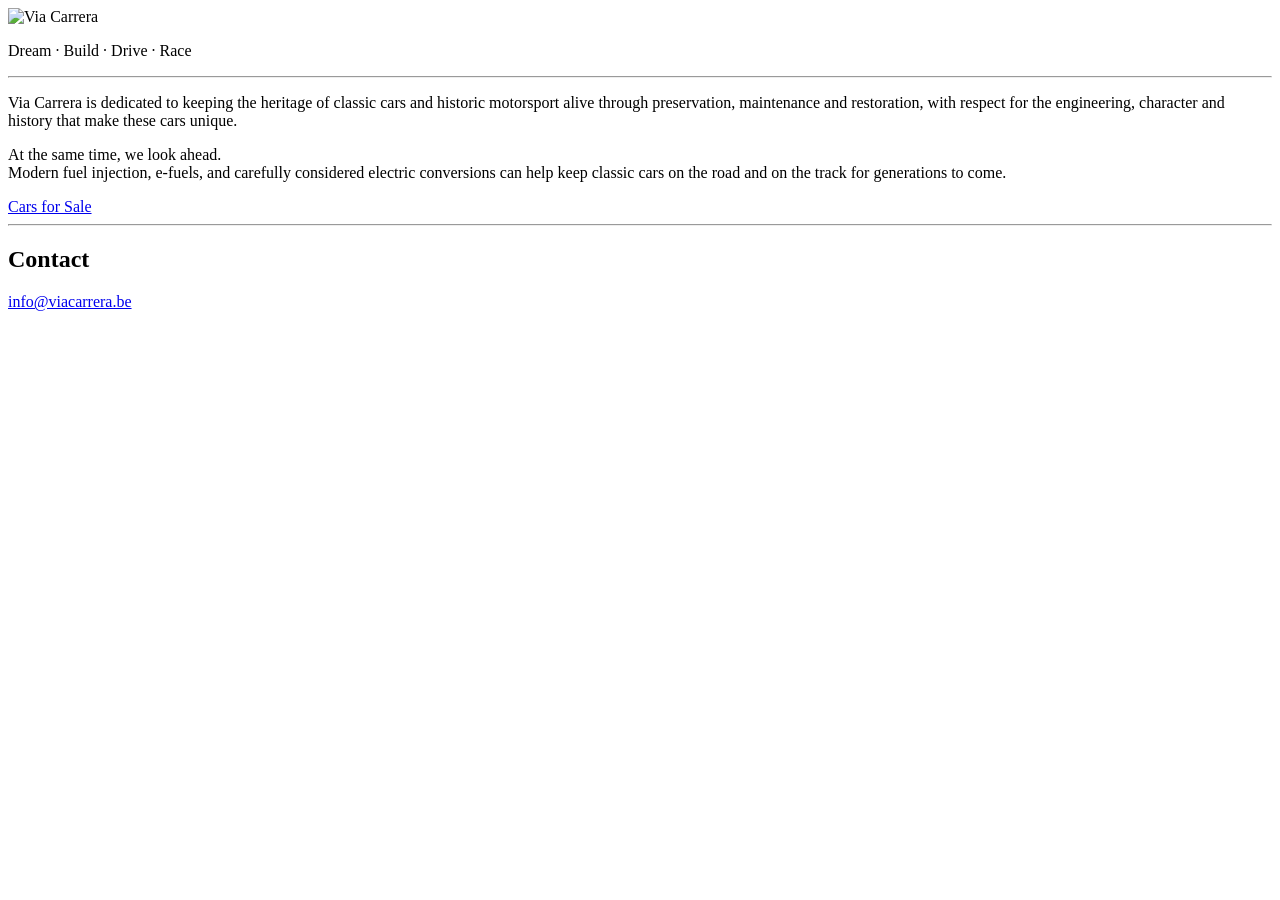
==== index.html @ 5bfdc3b4 "Add files via upload" ====
<!doctype html>
<html lang="en">
<head>
  <meta charset="utf-8">
  <meta name="viewport" content="width=device-width, initial-scale=1">
  <title>Via Carrera</title>
  <meta name="description" content="Via Carrera — keeping the heritage of classic cars and historic motorsport alive.">
  <link rel="icon" type="image/png" href="img/logo.png">
  <link rel="preconnect" href="https://fonts.googleapis.com">
  <link rel="preconnect" href="https://fonts.gstatic.com" crossorigin>
  <link href="https://fonts.googleapis.com/css2?family=Montserrat:wght@300;400;500;600&display=swap" rel="stylesheet">
  <link rel="stylesheet" href="css/style.css">
</head>
<body>

  <main class="page">

    <header class="hero">
      <img class="logo" src="img/logo.png" alt="Via Carrera">
      <p class="motto">Dream &middot; Build &middot; Drive &middot; Race</p>
    </header>

    <hr class="divider">

    <section class="intro">
      <p>
        Via Carrera is dedicated to keeping the heritage of classic cars and
        historic motorsport alive through preservation, maintenance and
        restoration, with respect for the engineering, character and history
        that make these cars unique.
      </p>
      <p>
        At the same time, we look ahead.<br>
        Modern fuel injection, e-fuels, and carefully considered electric
        conversions can help keep classic cars on the road and on the track
        for generations to come.
      </p>
    </section>

    <section class="cars">
      <a class="cars-button" href="https://www.2dehands.be/u/via-carrera/60549138/">Cars for Sale</a>
    </section>

    <hr class="divider">

    <section class="contact">
      <h2>Contact</h2>
      <a href="mailto:info@viacarrera.be">info@viacarrera.be</a>
    </section>

  </main>

</body>
</html>
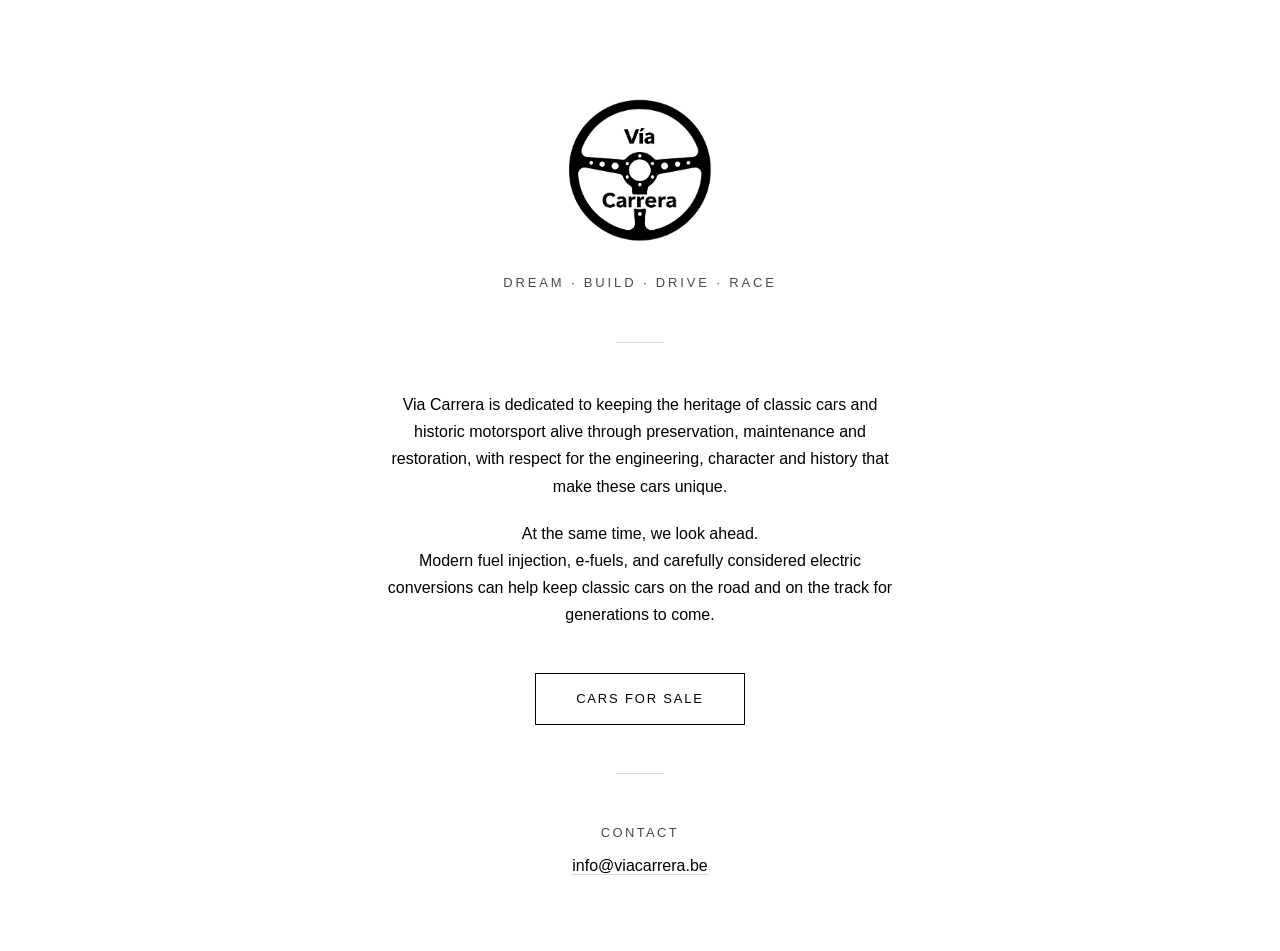
==== commit 658cf121: "Add files via upload" ====
--- a/index.html
+++ b/index.html
@@ -5,18 +5,18 @@
   <meta name="viewport" content="width=device-width, initial-scale=1">
   <title>Via Carrera</title>
   <meta name="description" content="Via Carrera — keeping the heritage of classic cars and historic motorsport alive.">
-  <link rel="icon" type="image/png" href="img/logo.png">
+  <link rel="icon" type="image/png" href="logo.png">
   <link rel="preconnect" href="https://fonts.googleapis.com">
   <link rel="preconnect" href="https://fonts.gstatic.com" crossorigin>
   <link href="https://fonts.googleapis.com/css2?family=Montserrat:wght@300;400;500;600&display=swap" rel="stylesheet">
-  <link rel="stylesheet" href="css/style.css">
+  <link rel="stylesheet" href="style.css">
 </head>
 <body>
 
   <main class="page">
 
     <header class="hero">
-      <img class="logo" src="img/logo.png" alt="Via Carrera">
+      <img class="logo" src="logo.png" alt="Via Carrera">
       <p class="motto">Dream &middot; Build &middot; Drive &middot; Race</p>
     </header>
 
--- a/style.css
+++ b/style.css
@@ -0,0 +1,132 @@
+/* Via Carrera — simple, symmetric, Scandinavian */
+
+:root {
+  --bg: #ffffff;
+  --ink: #000000;
+  --ink-soft: #4a4a4a;
+  --line: #d9d9d9;
+}
+
+* {
+  box-sizing: border-box;
+}
+
+html, body {
+  margin: 0;
+  padding: 0;
+}
+
+body {
+  background: var(--bg);
+  color: var(--ink);
+  font-family: "Montserrat", -apple-system, BlinkMacSystemFont, "Segoe UI", "Helvetica Neue", Helvetica, Arial, sans-serif;
+  font-weight: 400;
+  line-height: 1.7;
+  -webkit-font-smoothing: antialiased;
+}
+
+/* Everything sits in one centred column. */
+.page {
+  max-width: 560px;
+  min-height: 100vh;
+  margin: 0 auto;
+  padding: 96px 24px 72px;
+  display: flex;
+  flex-direction: column;
+  align-items: center;
+  text-align: center;
+}
+
+.hero {
+  display: flex;
+  flex-direction: column;
+  align-items: center;
+}
+
+.logo {
+  width: 148px;
+  height: 148px;
+  margin-bottom: 28px;
+}
+
+.motto {
+  margin: 0;
+  font-size: 13px;
+  font-weight: 500;
+  letter-spacing: 0.22em;
+  text-transform: uppercase;
+  color: var(--ink-soft);
+}
+
+.divider {
+  width: 48px;
+  margin: 48px auto;
+  border: none;
+  border-top: 1px solid var(--line);
+}
+
+.intro p {
+  margin: 0 0 20px;
+  font-size: 16px;
+}
+
+.intro p:last-child {
+  margin-bottom: 0;
+}
+
+.cars {
+  margin-top: 44px;
+}
+
+.cars-button {
+  display: inline-block;
+  padding: 14px 40px;
+  font-size: 13px;
+  font-weight: 500;
+  letter-spacing: 0.14em;
+  text-transform: uppercase;
+  color: var(--ink);
+  text-decoration: none;
+  border: 1px solid var(--ink);
+  transition: background 0.15s ease, color 0.15s ease;
+}
+
+.cars-button:hover,
+.cars-button:focus-visible {
+  background: var(--ink);
+  color: var(--bg);
+}
+
+.contact h2 {
+  margin: 0 0 8px;
+  font-size: 13px;
+  font-weight: 500;
+  letter-spacing: 0.18em;
+  text-transform: uppercase;
+  color: var(--ink-soft);
+}
+
+.contact a {
+  font-size: 16px;
+  color: var(--ink);
+  text-decoration: none;
+  border-bottom: 1px solid var(--line);
+  transition: opacity 0.15s ease;
+}
+
+.contact a:hover {
+  opacity: 0.55;
+}
+
+@media (max-width: 480px) {
+  .page {
+    padding: 64px 20px 56px;
+  }
+  .logo {
+    width: 116px;
+    height: 116px;
+  }
+  .divider {
+    margin: 40px auto;
+  }
+}
